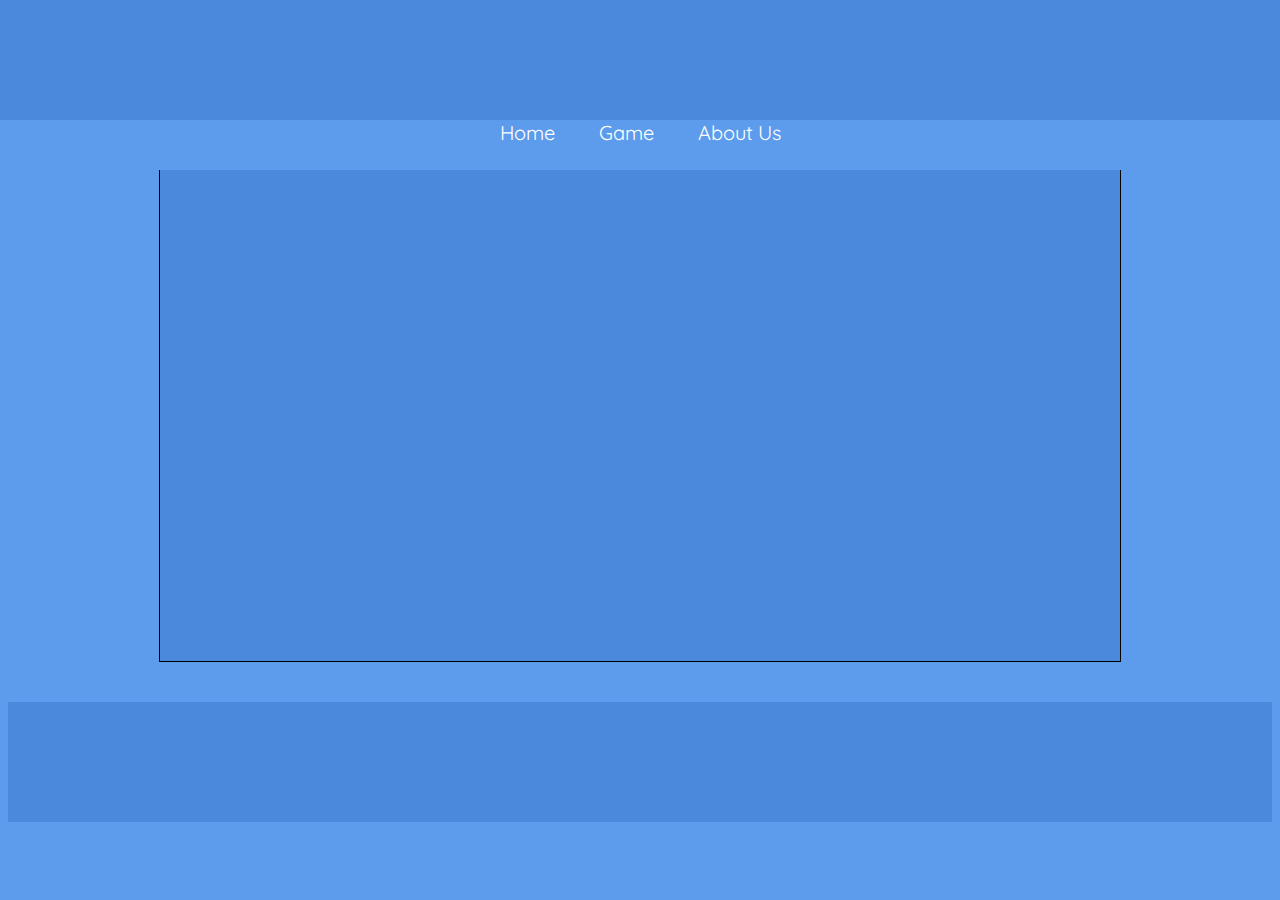
==== aboutus.html @ efc0f880 "resolved merge conflict" ====
<!DOCTYPE html>
<head>
  <title>Home</title>
  <link rel="stylesheet" type="text/css" href="style.css" />
  <link href="https://fonts.googleapis.com/css?family=Quicksand" rel="stylesheet">
</head>
<body>
  <div class="topBar">

  </div>
  <div class="navbar">
    <a href="index.html">Home</a>
    <a href="game.html">Game</a>
    <a href="aboutus.html">About Us</a>
  </div>
  <div class="mainBody">
    
    </div>
  </div>
  <div class="footBar">

  </div>
  <div class="footCopyright">

  </div>
</body>
<footer></footer>
---- style.css ----
body {
  background-color: #5D9CEC;
}
.topBar {
  width: 100%;
  height: 120px;
  position: absolute;
  left: 0px;
  top: 0px;
  background-color: #4A89DC;
  margin: 0 0 0 0;
  overflow: hidden;
}
h1{
  font-family: 'Quicksand', sans-serif;
  font-size: 36px;
  text-align: center;
  color:white;
}
.navbar {
  width: 100%;
  height: 50px;
  position: absolute;
  left: 0px;
  top: 120px;
  display: block;
  background-color: #5D9CEC;
  text-align: center;
}
.navbar a {
  text-decoration: none;
  color:white;
  margin: 0px 20px 0px 20px;
  font-family: 'Quicksand', sans-serif;
  font-size: 20px;
}
.mainBody {
  width: 960px;
  height: 500px;
  margin-top: 160px;
  margin-left: auto;
  margin-right: auto;
  background-color: #4A89DC;
  border: 1px solid black;
}
.mainBody img {
  background-color:#5D9CEC;
}
.footBar {
  width: 100%;
  height: 40px;
  position: relative;
  display: block;
  background-color: #5D9CEC;
}
.footCopyright {
  width: 100%;
  height: 120px;
  position: relative;
  background-color: #4A89DC;
  margin: 0 0 0 0;
  overflow: hidden;
}
#img-cont {
  margin-top: 100px;
  margin-left: 50px;
  margin-right: 50px;
}
#img1 {
  float: left;
  width: 30%;
  height: 300px;
  border-radius: 20px;
  border: 1px solid black;
}
#img2 {
  float: left;
  width: 30%;
  height: 300px;
  margin-left: 5%;
  border-radius: 20px;
  border: 1px solid black;
}
#img3 {
  float: right;
  width: 30%;
  height: 300px;
  border-radius: 20px;
  border: 1px solid black;
}
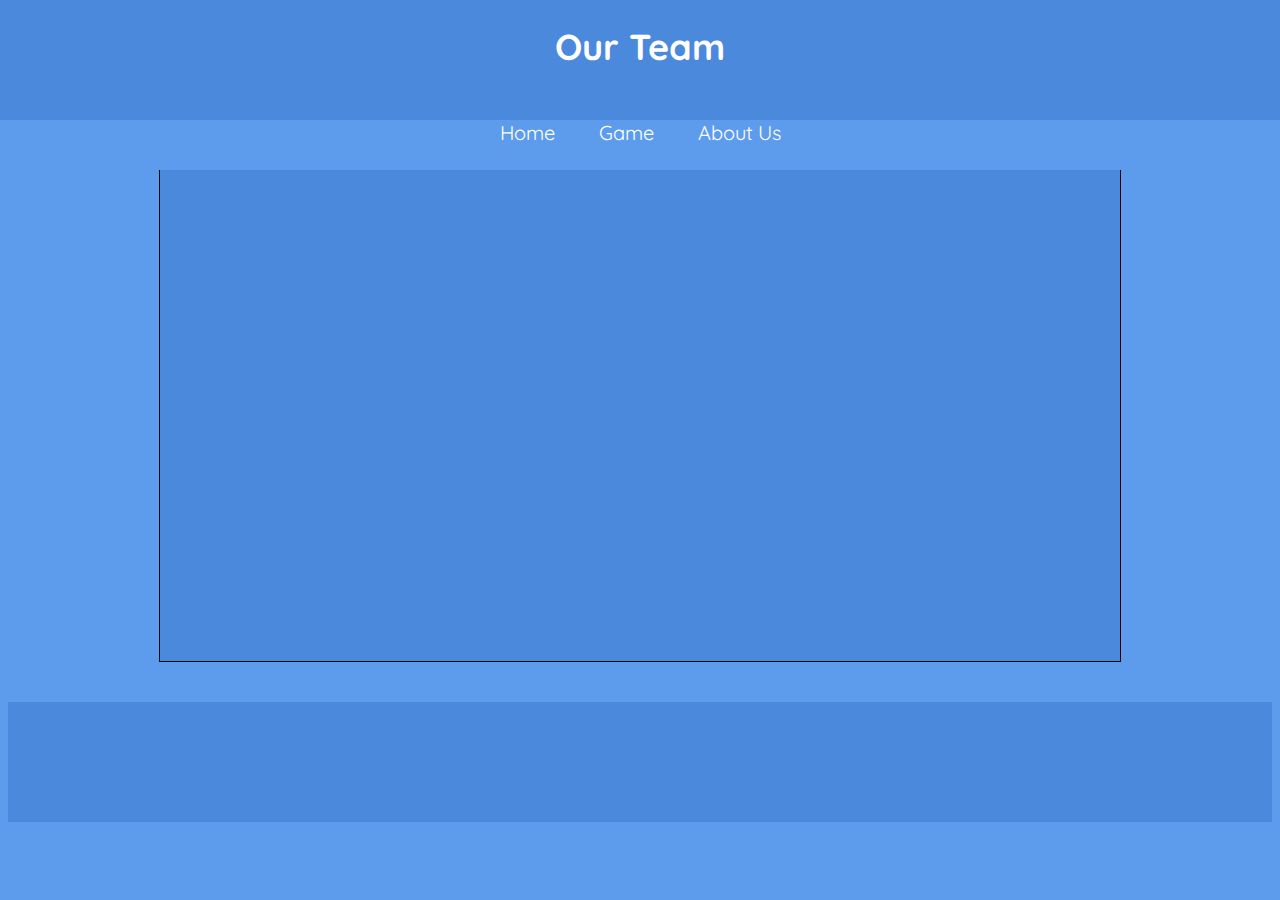
==== commit 70811602: "Merge pull request #38 from Jayma8462/homePage" ====
--- a/aboutus.html
+++ b/aboutus.html
@@ -6,7 +6,7 @@
 </head>
 <body>
   <div class="topBar">
-
+    <h1>Our Team</h1>
   </div>
   <div class="navbar">
     <a href="index.html">Home</a>
@@ -14,7 +14,7 @@
     <a href="aboutus.html">About Us</a>
   </div>
   <div class="mainBody">
-    
+
     </div>
   </div>
   <div class="footBar">
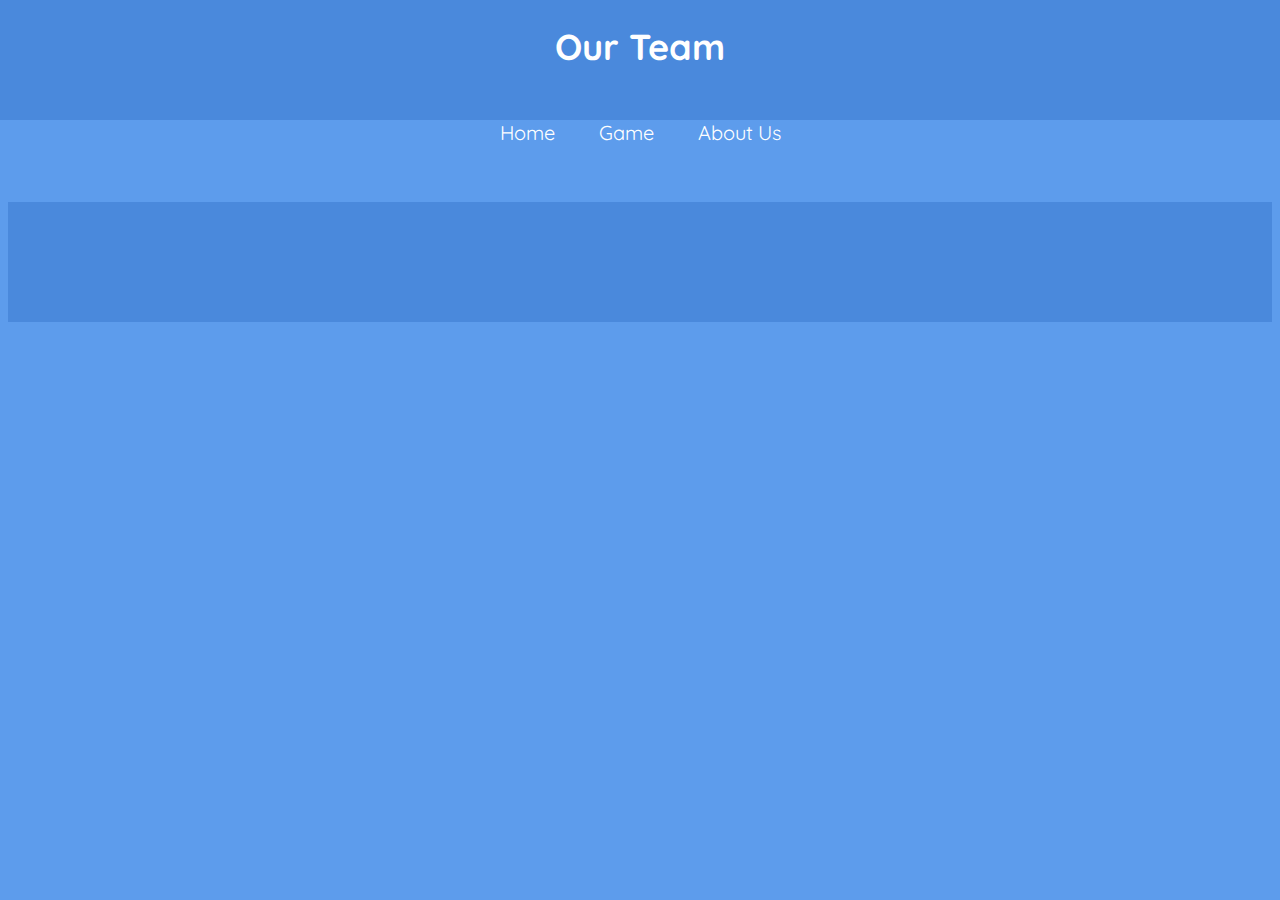
==== commit 957ebba8: "Merge pull request #41 from Jayma8462/aboutDC" ====
--- a/aboutus.html
+++ b/aboutus.html
@@ -5,17 +5,30 @@
   <link href="https://fonts.googleapis.com/css?family=Quicksand" rel="stylesheet">
 </head>
 <body>
-  <div class="topBar">
+<div class="topBar">
     <h1>Our Team</h1>
-  </div>
+</div>
   <div class="navbar">
     <a href="index.html">Home</a>
     <a href="game.html">Game</a>
     <a href="aboutus.html">About Us</a>
   </div>
+
   <div class="mainBody">
 
-    </div>
+    <section id = "blockOne">
+      
+    </section>
+    <section id = "blockTwo">
+
+    </section>
+    <section id = "blockThree">
+
+    </section>
+    <section id = "blockFour">
+
+    </section>
+
   </div>
   <div class="footBar">
 
--- a/style.css
+++ b/style.css
@@ -10,12 +10,23 @@
   background-color: #4A89DC;
   margin: 0 0 0 0;
   overflow: hidden;
+  text-align: center;
+}
+.topBar i {
+  color:white;
+  margin-top: 40px;
 }
 h1{
   font-family: 'Quicksand', sans-serif;
   font-size: 36px;
   text-align: center;
   color:white;
+}
+h2{
+  font-size: 28px;
+}
+h3{
+  font: 26px;
 }
 .navbar {
   width: 100%;
@@ -34,14 +45,25 @@
   font-family: 'Quicksand', sans-serif;
   font-size: 20px;
 }
+
 .mainBody {
-  width: 960px;
-  height: 500px;
+  width: auto;
+  height: auto;
   margin-top: 160px;
-  margin-left: auto;
-  margin-right: auto;
+  margin-left: 100px;
+  margin-right: 100px;
   background-color: #4A89DC;
   border: 1px solid black;
+  text-align: center;
+  font-family: 'Quicksand', sans-serif;
+  color:white;
+  font-size: 16px;
+  list-style:none;
+}
+.mainBody li {
+  list-style: none;
+  padding: 5px;
+  margin: auto;
 }
 .mainBody img {
   background-color:#5D9CEC;
@@ -88,3 +110,50 @@
   border-radius: 20px;
   border: 1px solid black;
 }
+.myButton {
+	-moz-box-shadow:inset 0px 1px 0px 0px #ffffff;
+	-webkit-box-shadow:inset 0px 1px 0px 0px #ffffff;
+	box-shadow:inset 0px 1px 0px 0px #ffffff;
+	background:-webkit-gradient(linear, left top, left bottom, color-stop(0.05, #ededed), color-stop(1, #dfdfdf));
+	background:-moz-linear-gradient(top, #ededed 5%, #dfdfdf 100%);
+	background:-webkit-linear-gradient(top, #ededed 5%, #dfdfdf 100%);
+	background:-o-linear-gradient(top, #ededed 5%, #dfdfdf 100%);
+	background:-ms-linear-gradient(top, #ededed 5%, #dfdfdf 100%);
+	background:linear-gradient(to bottom, #ededed 5%, #dfdfdf 100%);
+	filter:progid:DXImageTransform.Microsoft.gradient(startColorstr='#ededed', endColorstr='#dfdfdf',GradientType=0);
+	background-color:#ededed;
+	-moz-border-radius:6px;
+	-webkit-border-radius:6px;
+	border-radius:6px;
+	border:1px solid #dcdcdc;
+	display:inline-block;
+	cursor:pointer;
+	color:#777777;
+	font-family:Arial;
+	font-size:15px;
+	font-weight:bold;
+	padding:6px 24px;
+	text-decoration:none;
+	text-shadow:0px 1px 0px #ffffff;
+}
+.myButton:hover {
+	background:-webkit-gradient(linear, left top, left bottom, color-stop(0.05, #dfdfdf), color-stop(1, #ededed));
+	background:-moz-linear-gradient(top, #dfdfdf 5%, #ededed 100%);
+	background:-webkit-linear-gradient(top, #dfdfdf 5%, #ededed 100%);
+	background:-o-linear-gradient(top, #dfdfdf 5%, #ededed 100%);
+	background:-ms-linear-gradient(top, #dfdfdf 5%, #ededed 100%);
+	background:linear-gradient(to bottom, #dfdfdf 5%, #ededed 100%);
+	filter:progid:DXImageTransform.Microsoft.gradient(startColorstr='#dfdfdf', endColorstr='#ededed',GradientType=0);
+	background-color:#dfdfdf;
+}
+.myButton:active {
+	position:relative;
+	top:1px;
+}
+
+//AboutUs CSS
+.mainBody section {
+  background-color:white;
+  height:300px;
+  width: 100%;
+}
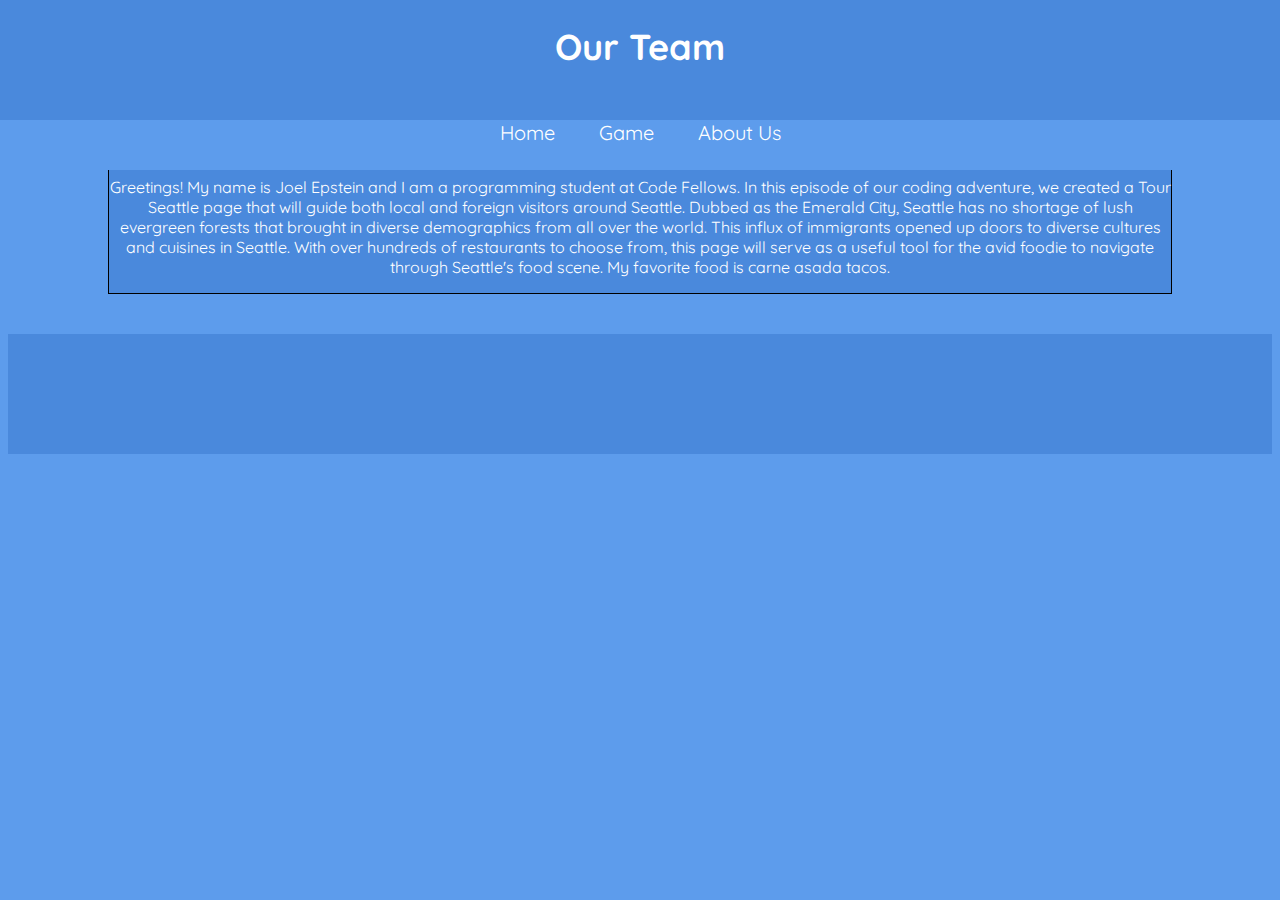
==== commit 12c87a80: "Merge pull request #44 from Jayma8462/joelaboutme" ====
--- a/aboutus.html
+++ b/aboutus.html
@@ -17,7 +17,8 @@
   <div class="mainBody">
 
     <section id = "blockOne">
-      
+      <!-- Joel's about me -->
+      <p>Greetings! My name is Joel Epstein and I am a programming student at Code Fellows. In this episode of our coding adventure, we created a Tour Seattle page that will guide both local and foreign visitors around Seattle. Dubbed as the Emerald City, Seattle has no shortage of lush evergreen forests that brought in diverse demographics from all over the world. This influx of immigrants opened up doors to diverse cultures and cuisines in Seattle. With over hundreds of restaurants to choose from, this page will serve as a useful tool for the avid foodie to navigate through Seattle's food scene. My favorite food is carne asada tacos.</p>
     </section>
     <section id = "blockTwo">
 
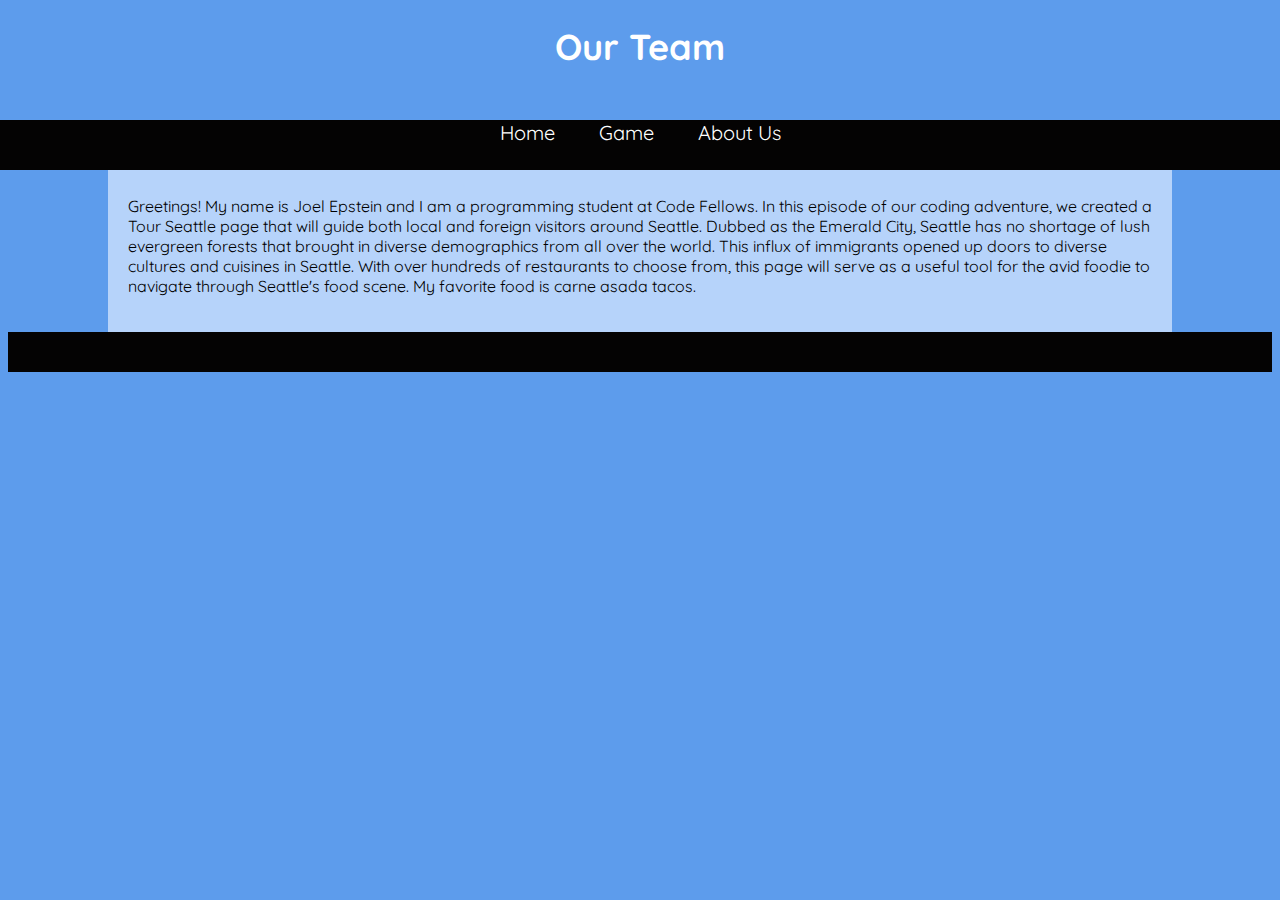
==== commit d506663e: "resolved merging conflicts" ====
--- a/aboutus.html
+++ b/aboutus.html
@@ -18,7 +18,7 @@
 
     <section id = "blockOne">
       <!-- Joel's about me -->
-      <p>Greetings! My name is Joel Epstein and I am a programming student at Code Fellows. In this episode of our coding adventure, we created a Tour Seattle page that will guide both local and foreign visitors around Seattle. Dubbed as the Emerald City, Seattle has no shortage of lush evergreen forests that brought in diverse demographics from all over the world. This influx of immigrants opened up doors to diverse cultures and cuisines in Seattle. With over hundreds of restaurants to choose from, this page will serve as a useful tool for the avid foodie to navigate through Seattle's food scene. My favorite food is carne asada tacos.</p>
+      <p id = "joelAboutMe">Greetings! My name is Joel Epstein and I am a programming student at Code Fellows. In this episode of our coding adventure, we created a Tour Seattle page that will guide both local and foreign visitors around Seattle. Dubbed as the Emerald City, Seattle has no shortage of lush evergreen forests that brought in diverse demographics from all over the world. This influx of immigrants opened up doors to diverse cultures and cuisines in Seattle. With over hundreds of restaurants to choose from, this page will serve as a useful tool for the avid foodie to navigate through Seattle's food scene. My favorite food is carne asada tacos.</p>
     </section>
     <section id = "blockTwo">
 
--- a/style.css
+++ b/style.css
@@ -7,7 +7,7 @@
   position: absolute;
   left: 0px;
   top: 0px;
-  background-color: #4A89DC;
+  background-color: #5D9CEC;
   margin: 0 0 0 0;
   overflow: hidden;
   text-align: center;
@@ -35,12 +35,12 @@
   left: 0px;
   top: 120px;
   display: block;
-  background-color: #5D9CEC;
+  background-color: #040303;
   text-align: center;
 }
 .navbar a {
   text-decoration: none;
-  color:white;
+  color: white;
   margin: 0px 20px 0px 20px;
   font-family: 'Quicksand', sans-serif;
   font-size: 20px;
@@ -52,11 +52,11 @@
   margin-top: 160px;
   margin-left: 100px;
   margin-right: 100px;
-  background-color: #4A89DC;
-  border: 1px solid black;
+  padding: 20px;
+  background-color: #B6D3FA;
   text-align: center;
   font-family: 'Quicksand', sans-serif;
-  color:white;
+  color:black;
   font-size: 16px;
   list-style:none;
 }
@@ -73,13 +73,13 @@
   height: 40px;
   position: relative;
   display: block;
-  background-color: #5D9CEC;
+  background-color: #040303;
 }
 .footCopyright {
   width: 100%;
   height: 120px;
   position: relative;
-  background-color: #4A89DC;
+  background-color: #5D9CEC;
   margin: 0 0 0 0;
   overflow: hidden;
 }
@@ -157,3 +157,7 @@
   height:300px;
   width: 100%;
 }
+
+#joelAboutMe {
+  text-align: left;
+}
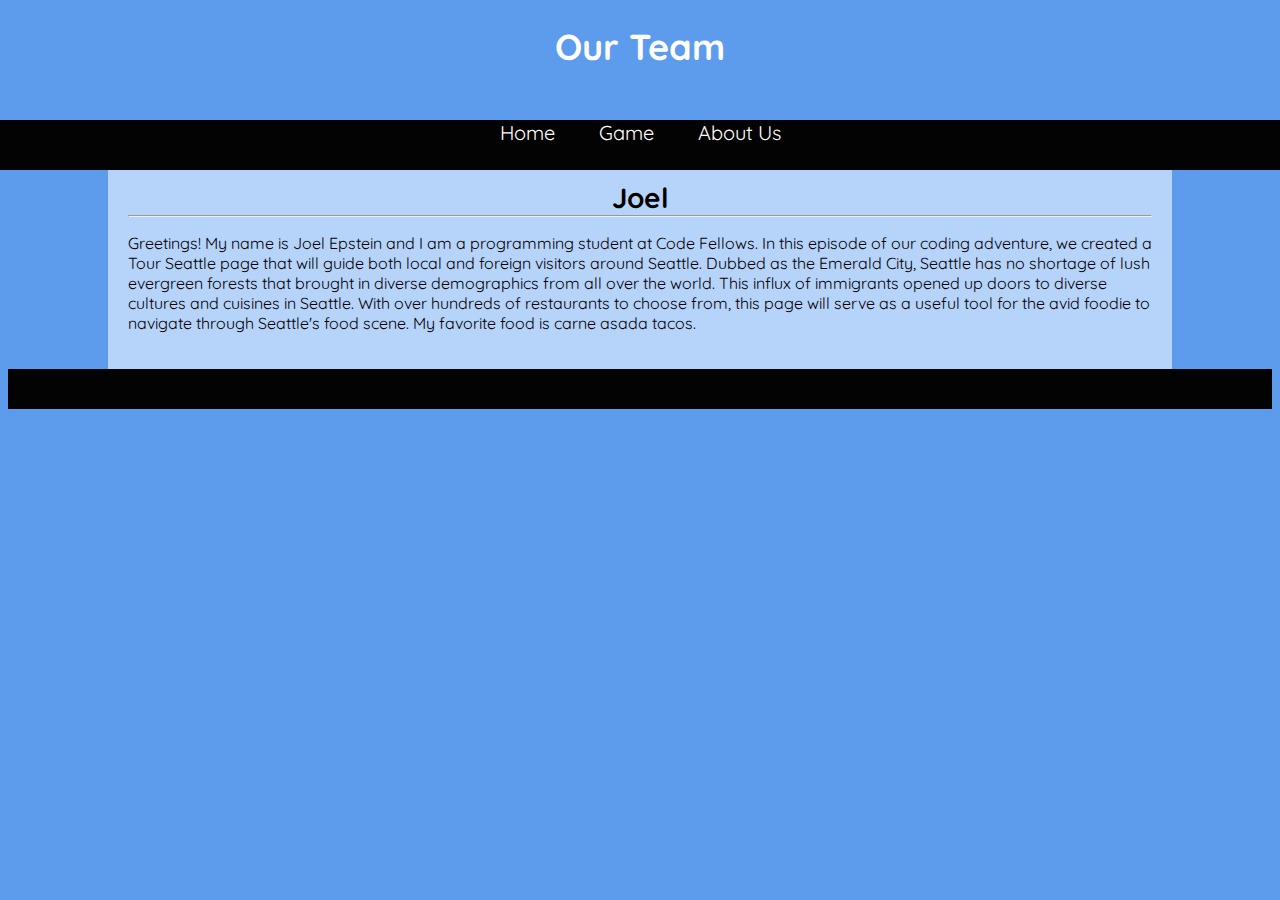
==== commit 2b47ed12: "Merge pull request #51 from Jayma8462/jAboutMeWork" ====
--- a/aboutus.html
+++ b/aboutus.html
@@ -18,6 +18,8 @@
 
     <section id = "blockOne">
       <!-- Joel's about me -->
+      <h2 class="no-tandb-margin">Joel</h2>
+      <hr class="no-tandb-margin">
       <p id = "joelAboutMe">Greetings! My name is Joel Epstein and I am a programming student at Code Fellows. In this episode of our coding adventure, we created a Tour Seattle page that will guide both local and foreign visitors around Seattle. Dubbed as the Emerald City, Seattle has no shortage of lush evergreen forests that brought in diverse demographics from all over the world. This influx of immigrants opened up doors to diverse cultures and cuisines in Seattle. With over hundreds of restaurants to choose from, this page will serve as a useful tool for the avid foodie to navigate through Seattle's food scene. My favorite food is carne asada tacos.</p>
     </section>
     <section id = "blockTwo">
--- a/style.css
+++ b/style.css
@@ -110,41 +110,38 @@
   border-radius: 20px;
   border: 1px solid black;
 }
+
+/*Play now button*/
 .myButton {
-	-moz-box-shadow:inset 0px 1px 0px 0px #ffffff;
-	-webkit-box-shadow:inset 0px 1px 0px 0px #ffffff;
-	box-shadow:inset 0px 1px 0px 0px #ffffff;
-	background:-webkit-gradient(linear, left top, left bottom, color-stop(0.05, #ededed), color-stop(1, #dfdfdf));
-	background:-moz-linear-gradient(top, #ededed 5%, #dfdfdf 100%);
-	background:-webkit-linear-gradient(top, #ededed 5%, #dfdfdf 100%);
-	background:-o-linear-gradient(top, #ededed 5%, #dfdfdf 100%);
-	background:-ms-linear-gradient(top, #ededed 5%, #dfdfdf 100%);
-	background:linear-gradient(to bottom, #ededed 5%, #dfdfdf 100%);
-	filter:progid:DXImageTransform.Microsoft.gradient(startColorstr='#ededed', endColorstr='#dfdfdf',GradientType=0);
-	background-color:#ededed;
-	-moz-border-radius:6px;
-	-webkit-border-radius:6px;
-	border-radius:6px;
-	border:1px solid #dcdcdc;
-	display:inline-block;
-	cursor:pointer;
-	color:#777777;
-	font-family:Arial;
-	font-size:15px;
-	font-weight:bold;
-	padding:6px 24px;
-	text-decoration:none;
-	text-shadow:0px 1px 0px #ffffff;
+  -moz-box-shadow:inset 0px 1px 0px 0px #ffffff;
+  -webkit-box-shadow:inset 0px 1px 0px 0px #ffffff;
+  box-shadow:inset 0px 1px 0px 0px #ffffff;
+  background:-webkit-gradient(linear, left top, left bottom, color-stop(0.05, #5D9CEC), color-stop(1, #B6D3FA));
+  background:-moz-linear-gradient(top, #5D9CEC 5%, #B6D3FA 100%);
+  background:-webkit-linear-gradient(top, #5D9CEC 5%, #B6D3FA 100%);
+  background:-o-linear-gradient(top, #5D9CEC 5%, #B6D3FA 100%);
+  background:-ms-linear-gradient(top, #5D9CEC 5%, #B6D3FA 100%);
+  background:linear-gradient(to bottom, #5D9CEC 5%, #B6D3FA 100%);
+  filter:progid:DXImageTransform.Microsoft.gradient(startColorstr='#5D9CEC', endColorstr='#B6D3FA',GradientType=0);
+  background-color:#5D9CEC;
+  -moz-border-radius:6px;
+  -webkit-border-radius:6px;
+  border-radius:25px;
+  border:1px solid #5D9CEC;
+  display:inline-block;
+  cursor:pointer;
+  color:#000000;
+  font-family:Arial;
+  font-size:15px;
+  font-weight:bold;
+  text-transform: uppercase;
+  padding:6px 24px;
+  text-decoration:none;
+  box-shadow: inset 0 0 0 0 ##D3D3D3;
+  transition: all ease 0.7s;
 }
 .myButton:hover {
-	background:-webkit-gradient(linear, left top, left bottom, color-stop(0.05, #dfdfdf), color-stop(1, #ededed));
-	background:-moz-linear-gradient(top, #dfdfdf 5%, #ededed 100%);
-	background:-webkit-linear-gradient(top, #dfdfdf 5%, #ededed 100%);
-	background:-o-linear-gradient(top, #dfdfdf 5%, #ededed 100%);
-	background:-ms-linear-gradient(top, #dfdfdf 5%, #ededed 100%);
-	background:linear-gradient(to bottom, #dfdfdf 5%, #ededed 100%);
-	filter:progid:DXImageTransform.Microsoft.gradient(startColorstr='#dfdfdf', endColorstr='#ededed',GradientType=0);
-	background-color:#dfdfdf;
+	box-shadow: inset 290px 0 0 0 #efefef;
 }
 .myButton:active {
 	position:relative;
@@ -161,3 +158,18 @@
 #joelAboutMe {
   text-align: left;
 }
+
+hr {
+  display: block;
+  -webkit-margin-before: 0.5em;
+  -webkit-margin-after: 0.5em;
+  -webkit-margin-start: auto;
+  -webkit-margin-end: auto;
+  border-style: inset;
+  border-width: 1px;
+}
+
+.no-tandb-margin {
+  margin-top: 0;
+  margin-bottom: 0;
+}
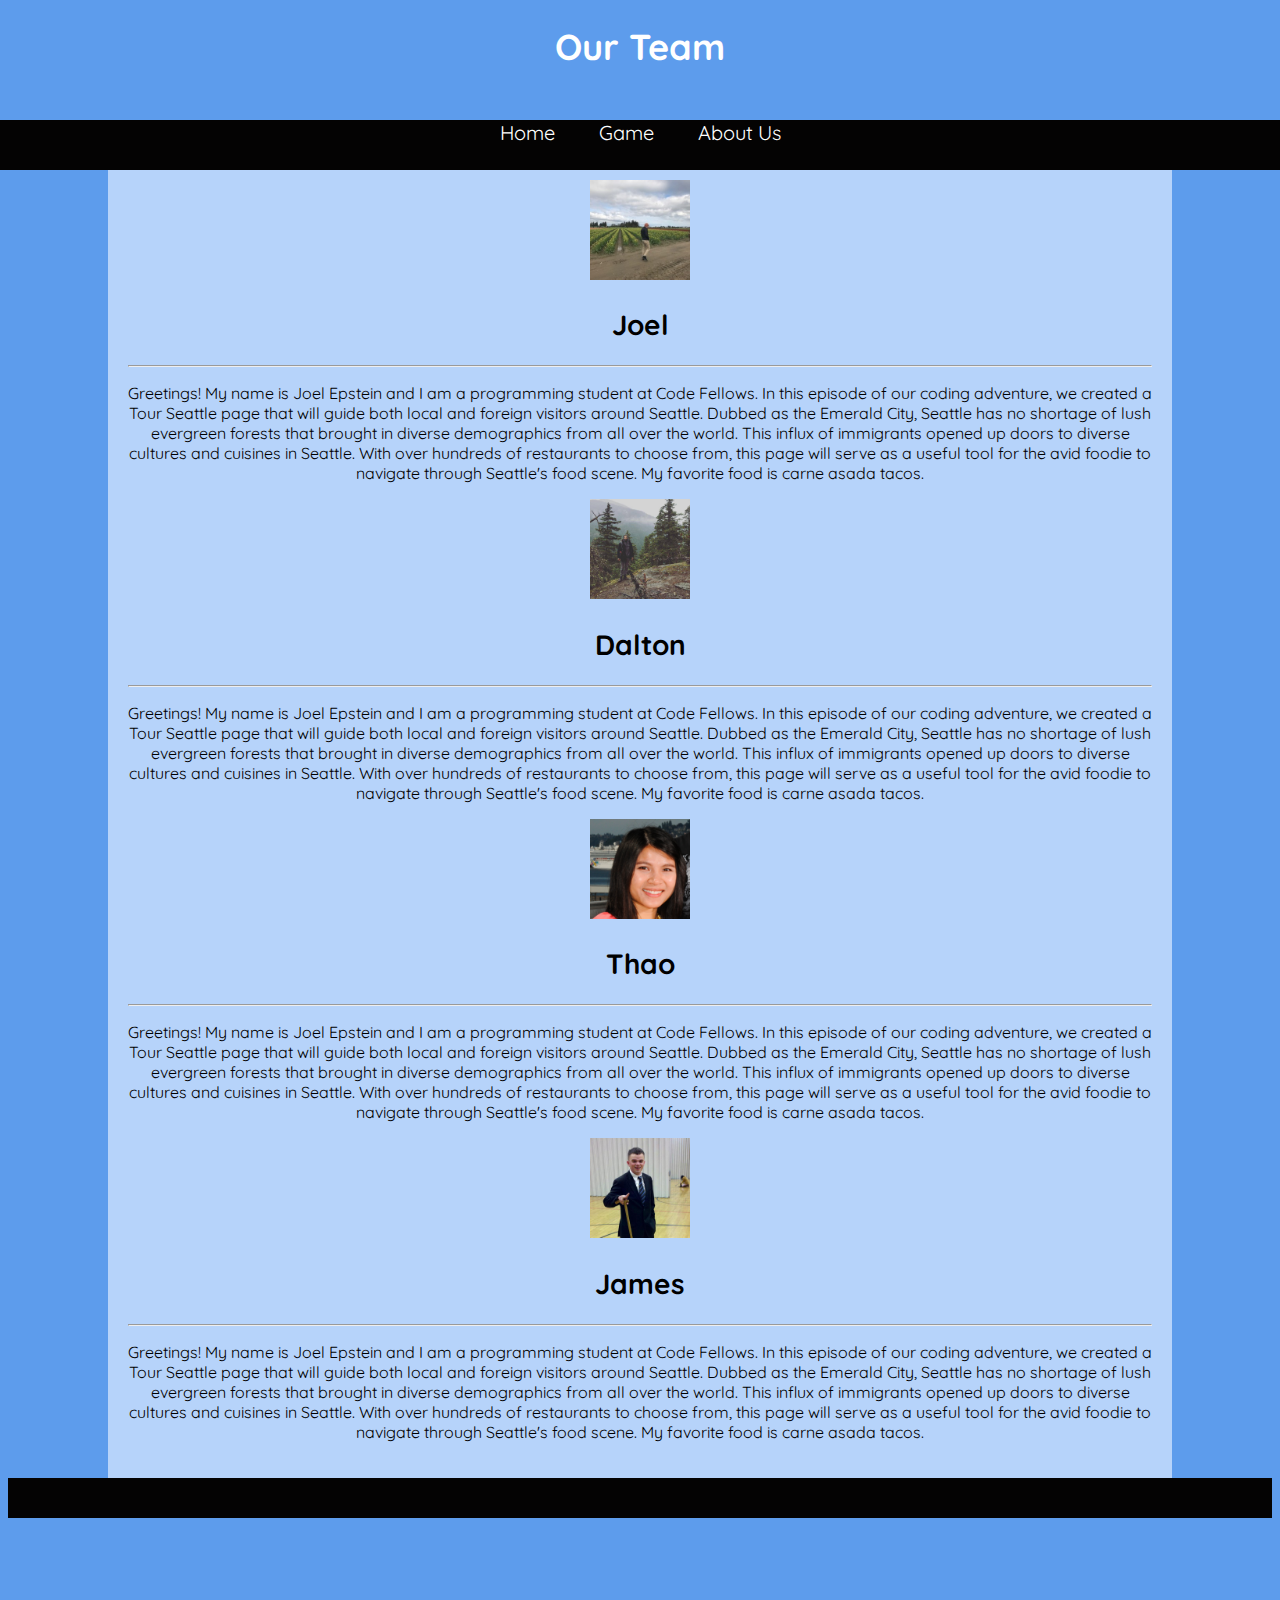
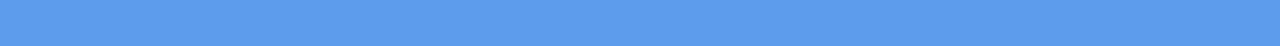
==== commit 7ec33db5: "fixed merging conflicts" ====
--- a/aboutus.html
+++ b/aboutus.html
@@ -16,21 +16,46 @@
 
   <div class="mainBody">
 
-    <section id = "blockOne">
-      <!-- Joel's about me -->
-      <h2 class="no-tandb-margin">Joel</h2>
-      <hr class="no-tandb-margin">
-      <p id = "joelAboutMe">Greetings! My name is Joel Epstein and I am a programming student at Code Fellows. In this episode of our coding adventure, we created a Tour Seattle page that will guide both local and foreign visitors around Seattle. Dubbed as the Emerald City, Seattle has no shortage of lush evergreen forests that brought in diverse demographics from all over the world. This influx of immigrants opened up doors to diverse cultures and cuisines in Seattle. With over hundreds of restaurants to choose from, this page will serve as a useful tool for the avid foodie to navigate through Seattle's food scene. My favorite food is carne asada tacos.</p>
-    </section>
-    <section id = "blockTwo">
-
-    </section>
-    <section id = "blockThree">
-
-    </section>
-    <section id = "blockFour">
-
-    </section>
+    <div id = "blockOne">
+      <div id="aboutUsImg1">
+        <img src="images/Joel.jpg" style="height: 100px; width: 100px;">
+      </div>
+      <div id="profileText">
+        <h2 class="nameg1">Joel</h2>
+        <hr class="break">
+        <p id = "aboutUsText1">Greetings! My name is Joel Epstein and I am a programming student at Code Fellows. In this episode of our coding adventure, we created a Tour Seattle page that will guide both local and foreign visitors around Seattle. Dubbed as the Emerald City, Seattle has no shortage of lush evergreen forests that brought in diverse demographics from all over the world. This influx of immigrants opened up doors to diverse cultures and cuisines in Seattle. With over hundreds of restaurants to choose from, this page will serve as a useful tool for the avid foodie to navigate through Seattle's food scene. My favorite food is carne asada tacos.</p>
+      </div>
+    </div>
+    <div id = "blockTwo">
+      <div id="aboutUsImg2">
+        <img src="images/Dalton.jpg" style="height: 100px; width: 100px;">
+      </div>
+      <div id="profileText">
+        <h2 class="nameg2">Dalton</h2>
+        <hr class="break">
+        <p id = "aboutUsText2">Greetings! My name is Joel Epstein and I am a programming student at Code Fellows. In this episode of our coding adventure, we created a Tour Seattle page that will guide both local and foreign visitors around Seattle. Dubbed as the Emerald City, Seattle has no shortage of lush evergreen forests that brought in diverse demographics from all over the world. This influx of immigrants opened up doors to diverse cultures and cuisines in Seattle. With over hundreds of restaurants to choose from, this page will serve as a useful tool for the avid foodie to navigate through Seattle's food scene. My favorite food is carne asada tacos. </p>
+      </div>
+    </div>
+    <div id = "blockOne">
+      <div id="aboutUsImg1">
+        <img src="images/Thao.png" style="height: 100px; width: 100px;">
+      </div>
+      <div id="profileText">
+        <h2 class="nameg1">Thao</h2>
+        <hr class="break">
+        <p id = "aboutUsText1">Greetings! My name is Joel Epstein and I am a programming student at Code Fellows. In this episode of our coding adventure, we created a Tour Seattle page that will guide both local and foreign visitors around Seattle. Dubbed as the Emerald City, Seattle has no shortage of lush evergreen forests that brought in diverse demographics from all over the world. This influx of immigrants opened up doors to diverse cultures and cuisines in Seattle. With over hundreds of restaurants to choose from, this page will serve as a useful tool for the avid foodie to navigate through Seattle's food scene. My favorite food is carne asada tacos. </p>
+      </div>
+    </div>
+    <div id = "blockTwo">
+      <div id="aboutUsImg2">
+        <img src="images/James.jpg" style="height: 100px; width: 100px;">
+      </div>
+      <div id="profileText">
+        <h2 class="nameg2">James</h2>
+        <hr class="break">
+        <p id = "aboutUsText2">Greetings! My name is Joel Epstein and I am a programming student at Code Fellows. In this episode of our coding adventure, we created a Tour Seattle page that will guide both local and foreign visitors around Seattle. Dubbed as the Emerald City, Seattle has no shortage of lush evergreen forests that brought in diverse demographics from all over the world. This influx of immigrants opened up doors to diverse cultures and cuisines in Seattle. With over hundreds of restaurants to choose from, this page will serve as a useful tool for the avid foodie to navigate through Seattle's food scene. My favorite food is carne asada tacos. </p>
+      </div>
+    </div>
 
   </div>
   <div class="footBar">
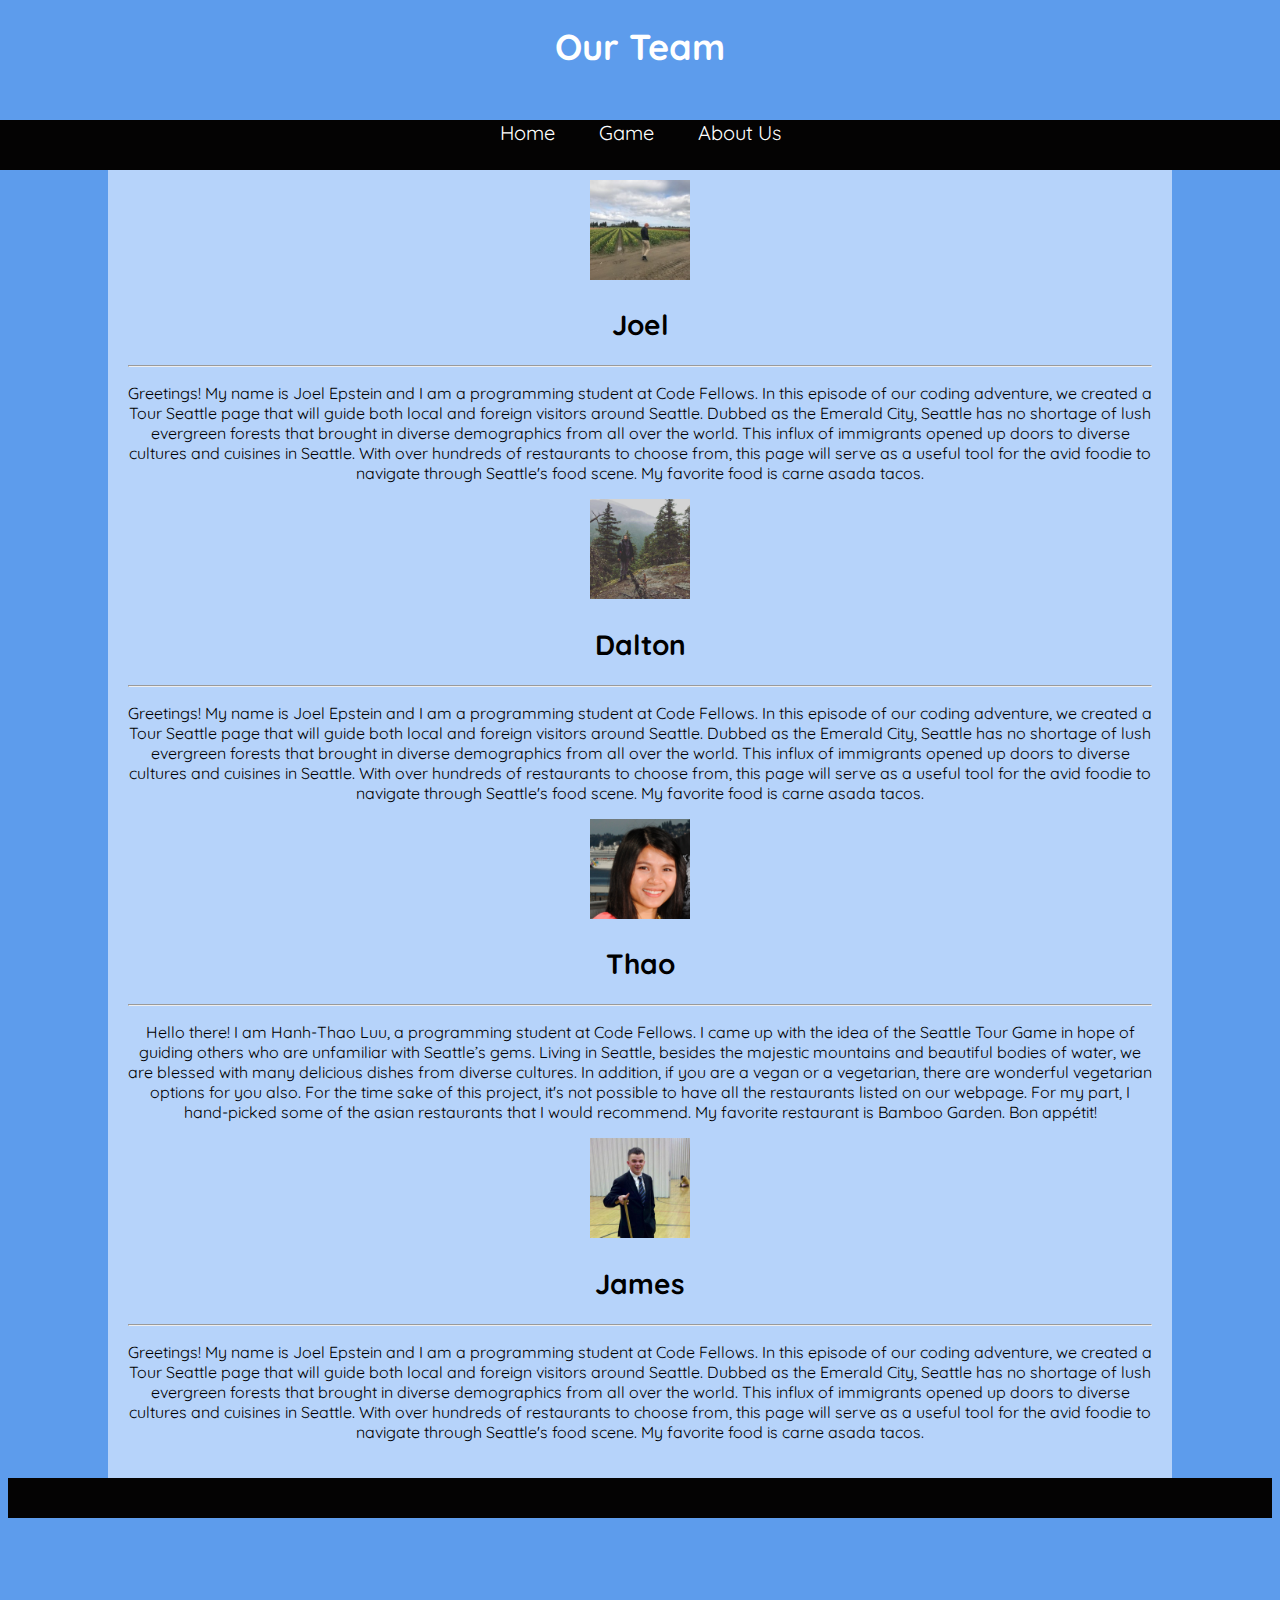
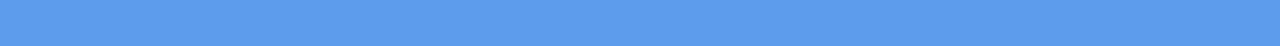
==== commit c399791e: "added my statement in the aboutus.html" ====
--- a/aboutus.html
+++ b/aboutus.html
@@ -43,7 +43,7 @@
       <div id="profileText">
         <h2 class="nameg1">Thao</h2>
         <hr class="break">
-        <p id = "aboutUsText1">Greetings! My name is Joel Epstein and I am a programming student at Code Fellows. In this episode of our coding adventure, we created a Tour Seattle page that will guide both local and foreign visitors around Seattle. Dubbed as the Emerald City, Seattle has no shortage of lush evergreen forests that brought in diverse demographics from all over the world. This influx of immigrants opened up doors to diverse cultures and cuisines in Seattle. With over hundreds of restaurants to choose from, this page will serve as a useful tool for the avid foodie to navigate through Seattle's food scene. My favorite food is carne asada tacos. </p>
+        <p id = "aboutUsText1">Hello there!  I am Hanh-Thao Luu, a programming student at Code Fellows.  I came up with the idea of the Seattle Tour Game in hope of guiding others who are unfamiliar with Seattle’s gems. Living in Seattle, besides the majestic mountains and beautiful bodies of water, we are blessed with many delicious dishes from diverse cultures. In addition, if you are a vegan or a vegetarian, there are wonderful vegetarian options for you also. For the time sake of this project, it's not possible to have all the restaurants listed on our webpage. For my part, I hand-picked some of the asian restaurants that I would recommend. My favorite restaurant is Bamboo Garden. Bon appétit! </p>
       </div>
     </div>
     <div id = "blockTwo">
